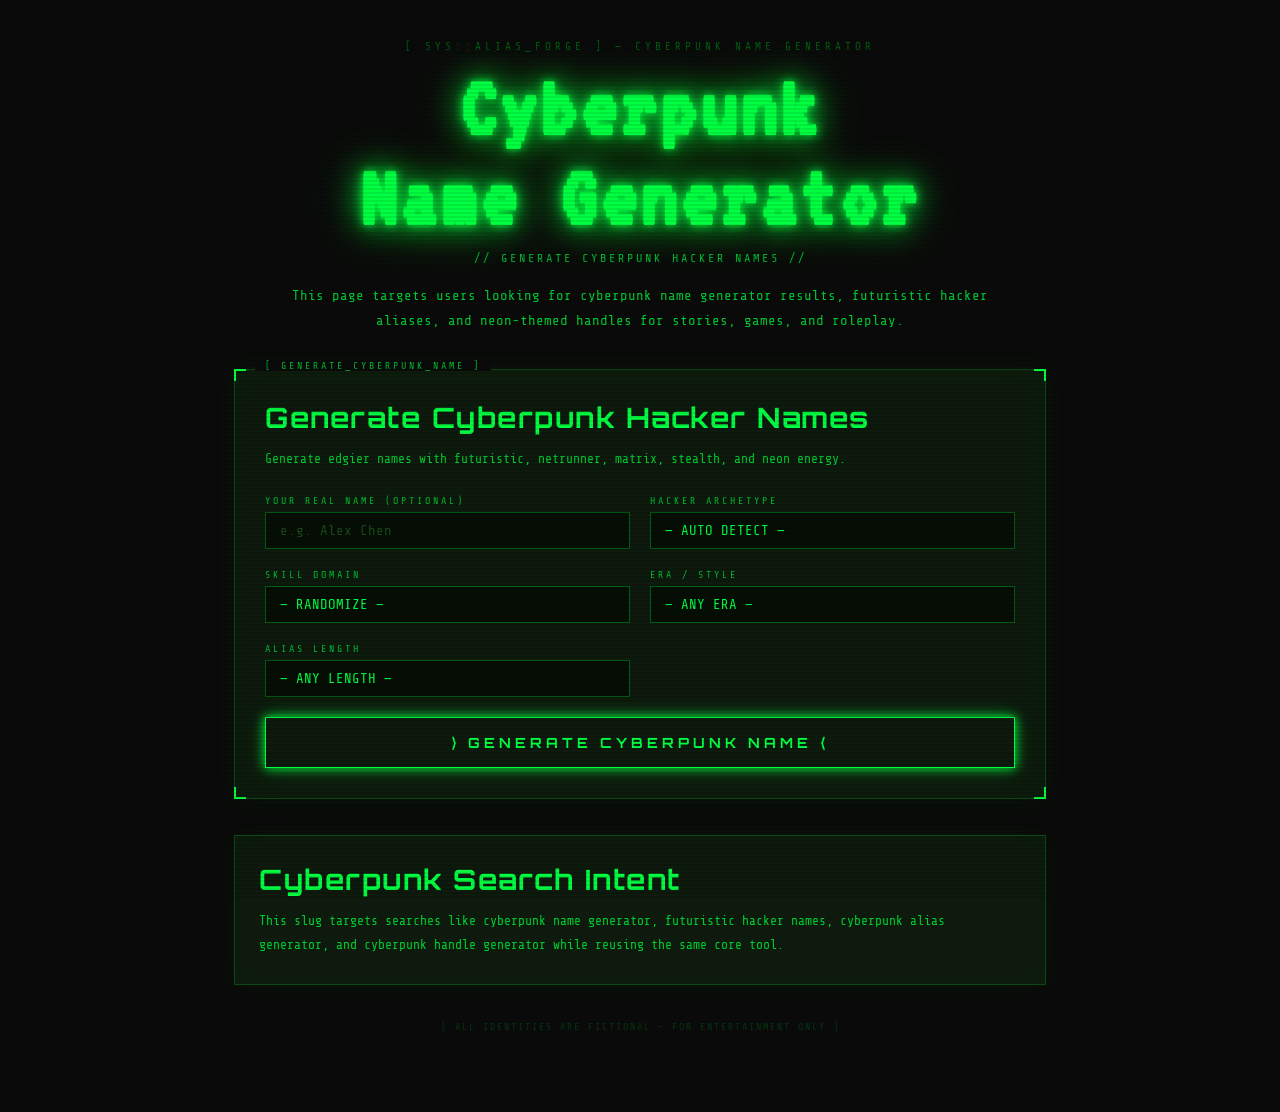
==== cyberpunk-name-generator/index.html @ 2d624c55 "sync: fetch generate hacker names" ====
<!DOCTYPE html>
<html lang="en">
<head>
<meta charset="UTF-8">
<meta name="viewport" content="width=device-width, initial-scale=1.0">
<title>Cyberpunk Name Generator | Generate Cyberpunk Hacker Names</title>
<meta name="description" content="Generate cyberpunk names, hacker handles, and futuristic aliases online. Create edgy cyberpunk hacker names for games, stories, and roleplay.">
<meta name="keywords" content="cyberpunk name generator, cyberpunk hacker names, cyberpunk handle generator, futuristic hacker names, cyberpunk alias generator">
<meta name="robots" content="index, follow, max-image-preview:large, max-snippet:-1, max-video-preview:-1">
<meta property="og:title" content="Cyberpunk Name Generator | Generate Cyberpunk Hacker Names">
<meta property="og:description" content="Create cyberpunk names, futuristic hacker aliases, and neon-themed handles with Alias Forge.">
<meta property="og:type" content="website">
<meta property="og:url" content="https://horkimhab.github.io/generate-hacker-name/cyberpunk-name-generator/">
<meta name="twitter:card" content="summary_large_image">
<meta name="twitter:title" content="Cyberpunk Name Generator | Alias Forge">
<meta name="twitter:description" content="Generate cyberpunk hacker names, futuristic aliases, and edgy handles.">
<link rel="canonical" href="https://horkimhab.github.io/generate-hacker-name/cyberpunk-name-generator/">
<link rel="icon" href="../favicon.svg" type="image/svg+xml">
<link rel="manifest" href="../site.webmanifest">
<link href="https://fonts.googleapis.com/css2?family=Share+Tech+Mono&family=VT323&family=Orbitron:wght@400;700;900&display=swap" rel="stylesheet">
<link rel="stylesheet" href="../generate-hacker-name.css">
</head>
<body>
<canvas id="matrix-canvas"></canvas>
<div class="container">
  <header class="hero">
    <div class="sys-label">[ SYS::ALIAS_FORGE ] — CYBERPUNK NAME GENERATOR</div>
    <h1>Cyberpunk<br>Name Generator</h1>
    <p class="subtitle">// GENERATE CYBERPUNK HACKER NAMES //</p>
    <p class="intro-copy">This page targets users looking for cyberpunk name generator results, futuristic hacker aliases, and neon-themed handles for stories, games, and roleplay.</p>
  </header>
  <main class="panel" data-label="[ GENERATE_CYBERPUNK_NAME ]">
    <div class="panel-corner tl"></div>
    <div class="panel-corner tr"></div>
    <div class="panel-corner bl"></div>
    <div class="panel-corner br"></div>
    <section aria-labelledby="generator-title">
      <h2 class="section-title" id="generator-title">Generate Cyberpunk Hacker Names</h2>
      <p class="section-copy">Generate edgier names with futuristic, netrunner, matrix, stealth, and neon energy.</p>
      <div class="field-group">
        <div class="field"><label for="realname">Your Real Name (optional)</label><input type="text" id="realname" placeholder="e.g. Alex Chen" maxlength="40"></div>
        <div class="field"><label for="archetype">Hacker Archetype</label><select id="archetype"><option value="random">— AUTO DETECT —</option><option value="ghost">Ghost (Invisible Infiltrator)</option><option value="phantom">Phantom (Social Engineer)</option><option value="cipher">Cipher (Cryptographer)</option><option value="viper">Viper (Exploit Hunter)</option><option value="oracle">Oracle (Intelligence Analyst)</option><option value="specter">Specter (Zero-Day Hunter)</option><option value="rogue">Rogue (Black Hat Maverick)</option><option value="nova">Nova (AI Specialist)</option></select></div>
        <div class="field"><label for="domain">Skill Domain</label><select id="domain"><option value="random">— RANDOMIZE —</option><option value="network">Network Penetration</option><option value="malware">Malware Engineering</option><option value="social">Social Engineering</option><option value="crypto">Cryptography</option><option value="osint">OSINT & Recon</option><option value="exploit">Exploit Development</option><option value="ai">AI Manipulation</option><option value="hardware">Hardware Hacking</option></select></div>
        <div class="field"><label for="era">Era / Style</label><select id="era"><option value="random">— ANY ERA —</option><option value="90s">90s BBS / Warez Scene</option><option value="2000s">2000s Hacktivist</option><option value="darkweb">Dark Web Operator</option><option value="cyber">Neo-Cyber (2040s)</option><option value="military">State-Sponsored APT</option><option value="crypto">Crypto / DeFi Underground</option></select></div>
        <div class="field"><label for="namelength">Alias Length</label><select id="namelength"><option value="random">— ANY LENGTH —</option><option value="short">Short (1 word, ~6 chars)</option><option value="medium">Medium (2 parts, ~12 chars)</option><option value="long">Long (3 parts, ~18 chars)</option></select></div>
      </div>
      <button class="btn-generate" id="btn-gen" type="button">⟩ GENERATE CYBERPUNK NAME ⟨</button>
      <div class="progress-bar" id="progress"><div class="progress-fill"></div></div>
    </section>
  </main>
  <section class="result-panel" id="result-panel" aria-live="polite" aria-labelledby="result-title">
    <div class="alias-display" id="alias-display">
      <div class="alias-tag">// GENERATED CYBERPUNK NAME //</div>
      <h2 class="sr-only" id="result-title">Generated Cyberpunk Name Result</h2>
      <div class="alias-name" id="alias-name"></div>
      <div class="alias-sub" id="alias-sub"></div>
    </div>
    <div class="stats-grid" id="stats-grid"></div>
    <div class="bio-panel" id="bio-text"></div>
    <div class="actions">
      <button class="btn-sm" id="btn-regenerate" type="button">↻ REGENERATE</button>
      <button class="btn-sm" id="copy-btn" type="button">⎘ COPY ALIAS</button>
      <button class="btn-sm" id="btn-share" type="button">⇗ SHARE</button>
    </div>
  </section>
  <section class="seo-panel">
    <h2 class="content-heading">Cyberpunk Search Intent</h2>
    <p>This slug targets searches like cyberpunk name generator, futuristic hacker names, cyberpunk alias generator, and cyberpunk handle generator while reusing the same core tool.</p>
  </section>
  <footer>[ ALL IDENTITIES ARE FICTIONAL — FOR ENTERTAINMENT ONLY ]</footer>
</div>
<script src="../generate-hacker-name.protected.js"></script>
</body>
</html>
---- generate-hacker-name.css ----
:root {
  --green: #00ff41;
  --dark-green: #00bb30;
  --dim-green: #005c14;
  --matrix-bg: #0a0a0a;
  --panel-bg: #0d1a0d;
  --border: #00ff4133;
  --glow: 0 0 10px #00ff41, 0 0 20px #00ff4155;
  --glow-strong: 0 0 10px #00ff41, 0 0 30px #00ff41, 0 0 60px #00ff4177;
}

* { margin: 0; padding: 0; box-sizing: border-box; }

body {
  background: var(--matrix-bg);
  color: var(--green);
  font-family: 'Share Tech Mono', monospace;
  min-height: 100vh;
  overflow-x: hidden;
  cursor: crosshair;
}

#matrix-canvas {
  position: fixed;
  top: 0;
  left: 0;
  width: 100%;
  height: 100%;
  opacity: 0.07;
  z-index: 0;
  pointer-events: none;
}

body::after {
  content: '';
  position: fixed;
  top: 0;
  left: 0;
  width: 100%;
  height: 100%;
  background: repeating-linear-gradient(
    0deg,
    transparent,
    transparent 2px,
    rgba(0, 0, 0, 0.08) 2px,
    rgba(0, 0, 0, 0.08) 4px
  );
  pointer-events: none;
  z-index: 999;
}

.container {
  position: relative;
  z-index: 10;
  max-width: 860px;
  margin: 0 auto;
  padding: 40px 24px 80px;
  display: flex;
  flex-direction: column;
  align-items: center;
  gap: 36px;
}

header {
  text-align: center;
  width: 100%;
}

.sys-label {
  font-family: 'Share Tech Mono', monospace;
  font-size: 11px;
  color: var(--dim-green);
  letter-spacing: 4px;
  text-transform: uppercase;
  margin-bottom: 10px;
  animation: blink-slow 3s infinite;
}

h1 {
  font-family: 'VT323', monospace;
  font-size: clamp(48px, 9vw, 90px);
  color: var(--green);
  text-shadow: var(--glow-strong);
  letter-spacing: 4px;
  line-height: 1;
  animation: flicker 8s infinite;
}

.subtitle {
  font-size: 12px;
  color: var(--dark-green);
  letter-spacing: 3px;
  margin-top: 8px;
}

.intro-copy {
  max-width: 720px;
  margin: 18px auto 0;
  font-size: 14px;
  line-height: 1.8;
  color: #00cc30;
}

.section-title,
.content-heading {
  font-family: 'Orbitron', sans-serif;
  font-size: clamp(20px, 3vw, 28px);
  letter-spacing: 1.5px;
  color: var(--green);
  margin-bottom: 12px;
}

.section-copy {
  font-size: 13px;
  line-height: 1.8;
  color: #00cc30;
  margin-bottom: 24px;
}

.panel {
  background: var(--panel-bg);
  border: 1px solid var(--border);
  padding: 30px;
  width: 100%;
  position: relative;
  box-shadow: 0 0 30px #00ff4110, inset 0 0 30px #00ff4105;
}

.panel::before {
  content: attr(data-label);
  position: absolute;
  top: -10px;
  left: 20px;
  background: var(--matrix-bg);
  padding: 0 10px;
  font-size: 10px;
  color: var(--dark-green);
  letter-spacing: 3px;
}

.panel-corner {
  position: absolute;
  width: 12px;
  height: 12px;
  border-color: var(--green);
  border-style: solid;
}

.panel-corner.tl { top: -1px; left: -1px; border-width: 2px 0 0 2px; }
.panel-corner.tr { top: -1px; right: -1px; border-width: 2px 2px 0 0; }
.panel-corner.bl { bottom: -1px; left: -1px; border-width: 0 0 2px 2px; }
.panel-corner.br { bottom: -1px; right: -1px; border-width: 0 2px 2px 0; }

.field-group {
  display: grid;
  grid-template-columns: 1fr 1fr;
  gap: 20px;
  margin-bottom: 20px;
}

@media (max-width: 560px) {
  .field-group { grid-template-columns: 1fr; }
}

.field {
  display: flex;
  flex-direction: column;
  gap: 6px;
}

label {
  font-size: 10px;
  letter-spacing: 3px;
  color: var(--dark-green);
  text-transform: uppercase;
}

input,
select {
  background: #050e05;
  border: 1px solid var(--dim-green);
  color: var(--green);
  font-family: 'Share Tech Mono', monospace;
  font-size: 14px;
  padding: 10px 14px;
  outline: none;
  transition: border 0.2s, box-shadow 0.2s;
  appearance: none;
  -webkit-appearance: none;
}

input::placeholder { color: #1a4a1a; }

input:focus,
select:focus {
  border-color: var(--green);
  box-shadow: var(--glow);
}

select option { background: #050e05; }

.btn-generate {
  width: 100%;
  padding: 16px;
  background: transparent;
  border: 1px solid var(--green);
  color: var(--green);
  font-family: 'Orbitron', sans-serif;
  font-size: 14px;
  font-weight: 700;
  letter-spacing: 4px;
  text-transform: uppercase;
  cursor: crosshair;
  transition: all 0.2s;
  position: relative;
  overflow: hidden;
  box-shadow: var(--glow);
}

.btn-generate::before {
  content: '';
  position: absolute;
  top: 0;
  left: -100%;
  width: 100%;
  height: 100%;
  background: linear-gradient(90deg, transparent, #00ff4122, transparent);
  transition: left 0.4s;
}

.btn-generate:hover::before { left: 100%; }

.btn-generate:hover {
  background: #00ff4111;
  box-shadow: var(--glow-strong);
  text-shadow: var(--glow);
}

.btn-generate:active { transform: scale(0.98); }

.result-panel {
  width: 100%;
  display: none;
  animation: reveal 0.4s ease;
}

.result-panel.show { display: block; }

@keyframes reveal {
  from { opacity: 0; transform: translateY(10px); }
  to { opacity: 1; transform: translateY(0); }
}

.alias-display {
  text-align: center;
  padding: 36px 24px;
  background: var(--panel-bg);
  border: 1px solid var(--green);
  box-shadow: var(--glow-strong), inset 0 0 40px #00ff4108;
  position: relative;
  margin-bottom: 20px;
}

.alias-tag {
  font-size: 10px;
  letter-spacing: 4px;
  color: var(--dim-green);
  margin-bottom: 12px;
}

.alias-name {
  font-family: 'VT323', monospace;
  font-size: clamp(42px, 8vw, 72px);
  color: var(--green);
  text-shadow: var(--glow-strong);
  letter-spacing: 6px;
  animation: flicker 6s infinite;
  word-break: break-all;
}

.alias-sub {
  margin-top: 10px;
  font-size: 11px;
  color: var(--dark-green);
  letter-spacing: 2px;
}

.stats-grid {
  display: grid;
  grid-template-columns: repeat(3, 1fr);
  gap: 12px;
  margin-bottom: 20px;
}

@media (max-width: 480px) {
  .stats-grid { grid-template-columns: 1fr 1fr; }
}

.stat-box {
  background: var(--panel-bg);
  border: 1px solid var(--border);
  padding: 14px 10px;
  text-align: center;
  position: relative;
}

.stat-label {
  font-size: 9px;
  letter-spacing: 2px;
  color: var(--dim-green);
  margin-bottom: 6px;
}

.stat-value {
  font-family: 'Orbitron', sans-serif;
  font-size: 13px;
  color: var(--green);
  font-weight: 700;
}

.bio-panel {
  background: var(--panel-bg);
  border: 1px solid var(--border);
  padding: 20px;
  font-size: 13px;
  line-height: 1.8;
  color: #00cc30;
  position: relative;
  margin-bottom: 20px;
}

.bio-panel::before {
  content: '> OPERATIVE_PROFILE.txt';
  display: block;
  font-size: 10px;
  color: var(--dim-green);
  margin-bottom: 14px;
  letter-spacing: 2px;
}

.actions {
  display: flex;
  gap: 12px;
}

@media (max-width: 560px) {
  .actions {
    flex-direction: column;
  }
}

.btn-sm {
  flex: 1;
  padding: 12px;
  background: transparent;
  border: 1px solid var(--dim-green);
  color: var(--dark-green);
  font-family: 'Share Tech Mono', monospace;
  font-size: 11px;
  letter-spacing: 3px;
  text-transform: uppercase;
  cursor: crosshair;
  transition: all 0.2s;
}

.btn-sm:hover {
  border-color: var(--green);
  color: var(--green);
  box-shadow: var(--glow);
}

@keyframes flicker {
  0%, 95%, 100% { opacity: 1; }
  96% { opacity: 0.8; }
  97% { opacity: 1; }
  98% { opacity: 0.6; }
  99% { opacity: 1; }
}

@keyframes blink-slow {
  0%, 49%, 100% { opacity: 1; }
  50%, 99% { opacity: 0.3; }
}

.cursor {
  display: inline-block;
  width: 10px;
  height: 18px;
  background: var(--green);
  animation: blink-cursor 0.8s infinite;
  vertical-align: middle;
  margin-left: 4px;
}

@keyframes blink-cursor {
  0%, 50% { opacity: 1; }
  51%, 100% { opacity: 0; }
}

.progress-bar {
  width: 100%;
  height: 2px;
  background: var(--dim-green);
  margin-top: 14px;
  display: none;
  overflow: hidden;
}

.progress-bar.active { display: block; }

.progress-fill {
  height: 100%;
  background: var(--green);
  box-shadow: var(--glow);
  width: 0%;
  animation: progress-anim 1.2s ease forwards;
}

@keyframes progress-anim {
  from { width: 0%; }
  to { width: 100%; }
}

footer {
  text-align: center;
  font-size: 10px;
  color: var(--dim-green);
  letter-spacing: 2px;
  opacity: 0.5;
}

.seo-panel {
  width: 100%;
  background: var(--panel-bg);
  border: 1px solid var(--border);
  padding: 26px 24px;
  box-shadow: 0 0 24px #00ff410d, inset 0 0 20px #00ff4104;
}

.seo-panel p {
  font-size: 13px;
  line-height: 1.9;
  color: #00cc30;
}

.seo-panel p + p {
  margin-top: 14px;
}

.seo-list {
  padding-left: 18px;
  color: #00cc30;
  display: grid;
  gap: 10px;
}

.seo-list li {
  line-height: 1.7;
}

.faq-panel {
  display: grid;
  gap: 18px;
}

.faq-item {
  border: 1px solid var(--border);
  padding: 16px;
  background: rgba(0, 255, 65, 0.02);
}

.faq-item h3 {
  font-size: 14px;
  color: var(--green);
  margin-bottom: 8px;
  letter-spacing: 1px;
}

.faq-item p {
  margin: 0;
}

.sr-only {
  position: absolute;
  width: 1px;
  height: 1px;
  padding: 0;
  margin: -1px;
  overflow: hidden;
  clip: rect(0, 0, 0, 0);
  white-space: nowrap;
  border: 0;
}
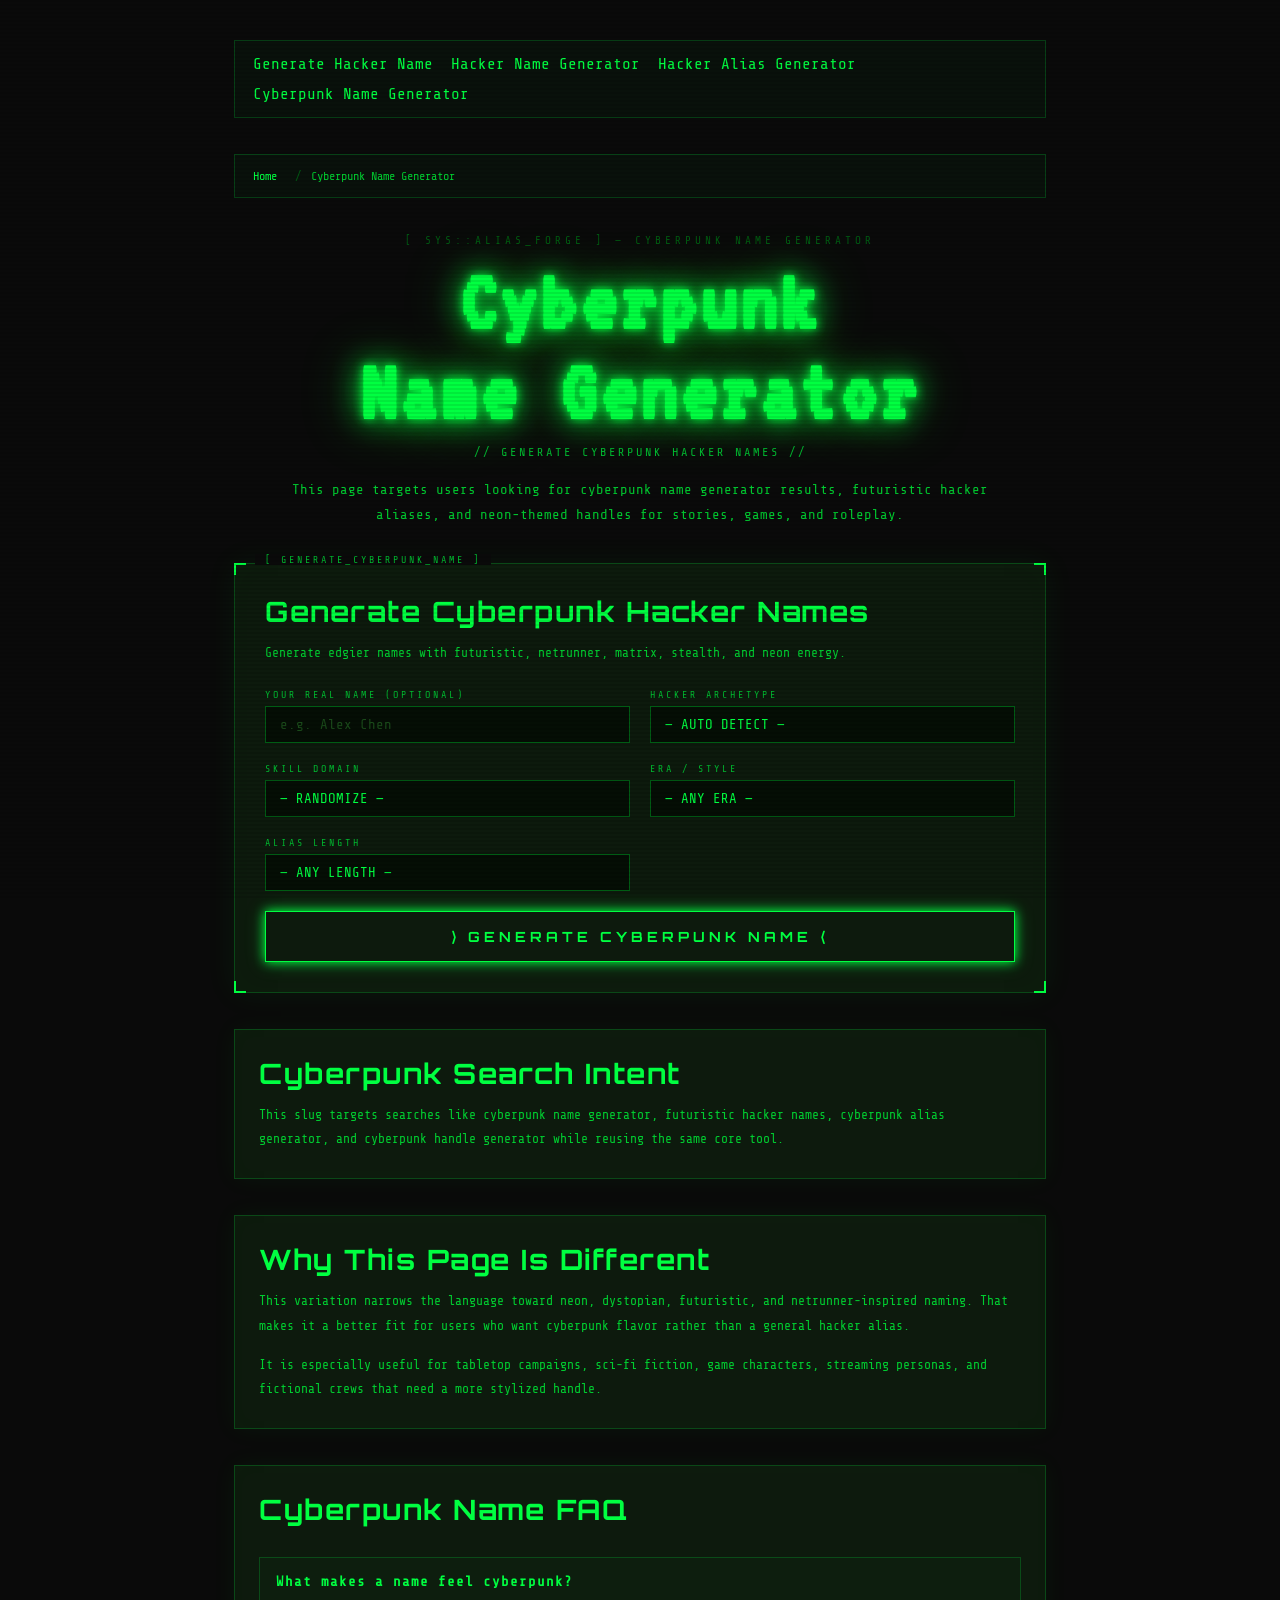
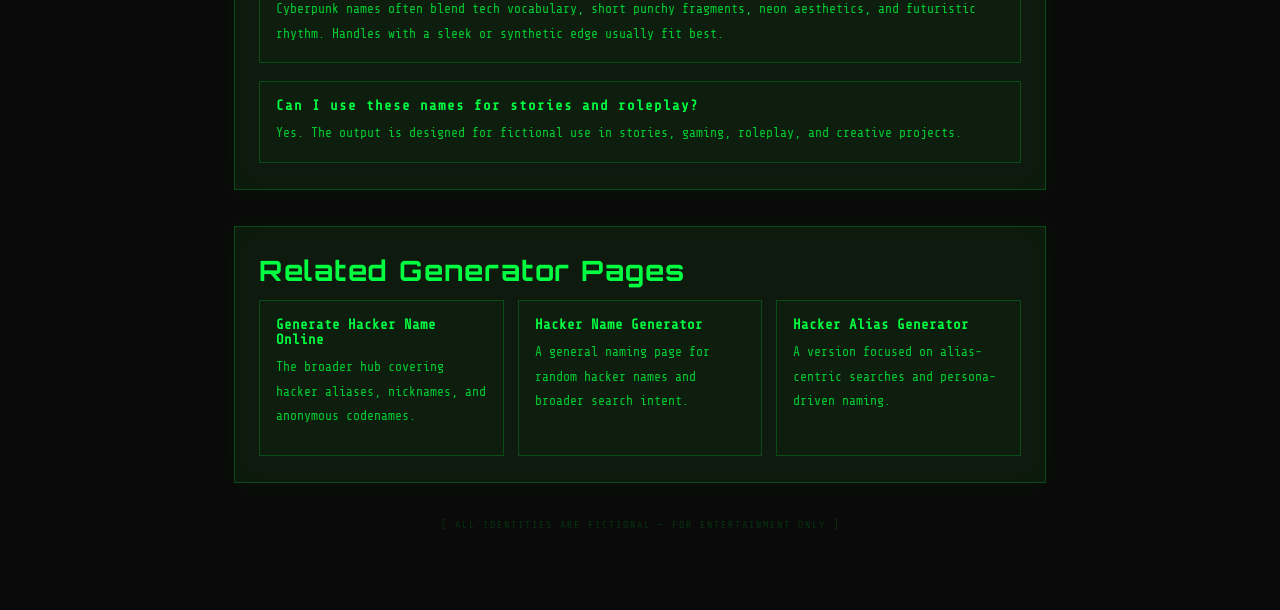
==== commit 40d88b56: "chore: improve seo" ====
--- a/cyberpunk-name-generator/index.html
+++ b/cyberpunk-name-generator/index.html
@@ -7,29 +7,80 @@
 <meta name="description" content="Generate cyberpunk names, hacker handles, and futuristic aliases online. Create edgy cyberpunk hacker names for games, stories, and roleplay.">
 <meta name="keywords" content="cyberpunk name generator, cyberpunk hacker names, cyberpunk handle generator, futuristic hacker names, cyberpunk alias generator">
 <meta name="robots" content="index, follow, max-image-preview:large, max-snippet:-1, max-video-preview:-1">
+<meta name="referrer" content="strict-origin-when-cross-origin">
 <meta property="og:title" content="Cyberpunk Name Generator | Generate Cyberpunk Hacker Names">
-<meta property="og:description" content="Create cyberpunk names, futuristic hacker aliases, and neon-themed handles with Alias Forge.">
+<meta property="og:description" content="Create cyberpunk names, futuristic hacker aliases, and neon-themed handles with Generate hacker name.">
 <meta property="og:type" content="website">
 <meta property="og:url" content="https://horkimhab.github.io/generate-hacker-name/cyberpunk-name-generator/">
+<meta property="og:site_name" content="Generate hacker name">
+<meta property="og:image" content="https://horkimhab.github.io/generate-hacker-name/favicon.svg">
 <meta name="twitter:card" content="summary_large_image">
-<meta name="twitter:title" content="Cyberpunk Name Generator | Alias Forge">
+<meta name="twitter:title" content="Cyberpunk Name Generator | Generate hacker name">
 <meta name="twitter:description" content="Generate cyberpunk hacker names, futuristic aliases, and edgy handles.">
+<meta name="twitter:image" content="https://horkimhab.github.io/generate-hacker-name/favicon.svg">
 <link rel="canonical" href="https://horkimhab.github.io/generate-hacker-name/cyberpunk-name-generator/">
+<link rel="alternate" hreflang="en" href="https://horkimhab.github.io/generate-hacker-name/cyberpunk-name-generator/">
 <link rel="icon" href="../favicon.svg" type="image/svg+xml">
 <link rel="manifest" href="../site.webmanifest">
 <link href="https://fonts.googleapis.com/css2?family=Share+Tech+Mono&family=VT323&family=Orbitron:wght@400;700;900&display=swap" rel="stylesheet">
 <link rel="stylesheet" href="../generate-hacker-name.css">
+<script type="application/ld+json">
+{
+  "@context": "https://schema.org",
+  "@graph": [
+    {
+      "@type": "WebPage",
+      "url": "https://horkimhab.github.io/generate-hacker-name/cyberpunk-name-generator/",
+      "name": "Cyberpunk Name Generator",
+      "description": "Generate cyberpunk names, futuristic hacker aliases, and neon-themed handles.",
+      "inLanguage": "en"
+    },
+    {
+      "@type": "BreadcrumbList",
+      "itemListElement": [
+        {
+          "@type": "ListItem",
+          "position": 1,
+          "name": "Home",
+          "item": "https://horkimhab.github.io/generate-hacker-name/"
+        },
+        {
+          "@type": "ListItem",
+          "position": 2,
+          "name": "Cyberpunk Name Generator",
+          "item": "https://horkimhab.github.io/generate-hacker-name/cyberpunk-name-generator/"
+        }
+      ]
+    }
+  ]
+}
+</script>
 </head>
 <body>
+<a class="skip-link" href="#main-content">Skip to content</a>
 <canvas id="matrix-canvas"></canvas>
 <div class="container">
+  <nav class="top-nav" aria-label="Primary">
+    <ul>
+      <li><a href="../">Generate Hacker Name</a></li>
+      <li><a href="../hacker-name-generator/">Hacker Name Generator</a></li>
+      <li><a href="../hacker-alias-generator/">Hacker Alias Generator</a></li>
+      <li><a href="./">Cyberpunk Name Generator</a></li>
+    </ul>
+  </nav>
+  <nav class="breadcrumb-nav" aria-label="Breadcrumb">
+    <ol>
+      <li><a href="../">Home</a></li>
+      <li><span aria-current="page">Cyberpunk Name Generator</span></li>
+    </ol>
+  </nav>
   <header class="hero">
     <div class="sys-label">[ SYS::ALIAS_FORGE ] — CYBERPUNK NAME GENERATOR</div>
     <h1>Cyberpunk<br>Name Generator</h1>
     <p class="subtitle">// GENERATE CYBERPUNK HACKER NAMES //</p>
     <p class="intro-copy">This page targets users looking for cyberpunk name generator results, futuristic hacker aliases, and neon-themed handles for stories, games, and roleplay.</p>
   </header>
-  <main class="panel" data-label="[ GENERATE_CYBERPUNK_NAME ]">
+  <main class="panel" data-label="[ GENERATE_CYBERPUNK_NAME ]" id="main-content">
     <div class="panel-corner tl"></div>
     <div class="panel-corner tr"></div>
     <div class="panel-corner bl"></div>
@@ -37,6 +88,7 @@
     <section aria-labelledby="generator-title">
       <h2 class="section-title" id="generator-title">Generate Cyberpunk Hacker Names</h2>
       <p class="section-copy">Generate edgier names with futuristic, netrunner, matrix, stealth, and neon energy.</p>
+      <noscript><p class="mini-note">JavaScript is required for the live generator output.</p></noscript>
       <div class="field-group">
         <div class="field"><label for="realname">Your Real Name (optional)</label><input type="text" id="realname" placeholder="e.g. Alex Chen" maxlength="40"></div>
         <div class="field"><label for="archetype">Hacker Archetype</label><select id="archetype"><option value="random">— AUTO DETECT —</option><option value="ghost">Ghost (Invisible Infiltrator)</option><option value="phantom">Phantom (Social Engineer)</option><option value="cipher">Cipher (Cryptographer)</option><option value="viper">Viper (Exploit Hunter)</option><option value="oracle">Oracle (Intelligence Analyst)</option><option value="specter">Specter (Zero-Day Hunter)</option><option value="rogue">Rogue (Black Hat Maverick)</option><option value="nova">Nova (AI Specialist)</option></select></div>
@@ -67,6 +119,39 @@
     <h2 class="content-heading">Cyberpunk Search Intent</h2>
     <p>This slug targets searches like cyberpunk name generator, futuristic hacker names, cyberpunk alias generator, and cyberpunk handle generator while reusing the same core tool.</p>
   </section>
+  <section class="seo-panel">
+    <h2 class="content-heading">Why This Page Is Different</h2>
+    <p>This variation narrows the language toward neon, dystopian, futuristic, and netrunner-inspired naming. That makes it a better fit for users who want cyberpunk flavor rather than a general hacker alias.</p>
+    <p>It is especially useful for tabletop campaigns, sci-fi fiction, game characters, streaming personas, and fictional crews that need a more stylized handle.</p>
+  </section>
+  <section class="seo-panel faq-panel" aria-labelledby="faq-title">
+    <h2 class="content-heading" id="faq-title">Cyberpunk Name FAQ</h2>
+    <div class="faq-item">
+      <h3>What makes a name feel cyberpunk?</h3>
+      <p>Cyberpunk names often blend tech vocabulary, short punchy fragments, neon aesthetics, and futuristic rhythm. Handles with a sleek or synthetic edge usually fit best.</p>
+    </div>
+    <div class="faq-item">
+      <h3>Can I use these names for stories and roleplay?</h3>
+      <p>Yes. The output is designed for fictional use in stories, gaming, roleplay, and creative projects.</p>
+    </div>
+  </section>
+  <section class="seo-panel" aria-labelledby="related-title">
+    <h2 class="content-heading" id="related-title">Related Generator Pages</h2>
+    <div class="related-grid">
+      <article class="related-card">
+        <h3><a href="../">Generate Hacker Name Online</a></h3>
+        <p>The broader hub covering hacker aliases, nicknames, and anonymous codenames.</p>
+      </article>
+      <article class="related-card">
+        <h3><a href="../hacker-name-generator/">Hacker Name Generator</a></h3>
+        <p>A general naming page for random hacker names and broader search intent.</p>
+      </article>
+      <article class="related-card">
+        <h3><a href="../hacker-alias-generator/">Hacker Alias Generator</a></h3>
+        <p>A version focused on alias-centric searches and persona-driven naming.</p>
+      </article>
+    </div>
+  </section>
   <footer>[ ALL IDENTITIES ARE FICTIONAL — FOR ENTERTAINMENT ONLY ]</footer>
 </div>
 <script src="../generate-hacker-name.protected.js"></script>
--- a/generate-hacker-name.css
+++ b/generate-hacker-name.css
@@ -61,9 +61,72 @@
   gap: 36px;
 }
 
+.skip-link {
+  position: absolute;
+  left: 16px;
+  top: -48px;
+  background: #031003;
+  color: var(--green);
+  border: 1px solid var(--green);
+  padding: 10px 14px;
+  text-decoration: none;
+  z-index: 1001;
+}
+
+.skip-link:focus {
+  top: 16px;
+}
+
 header {
   text-align: center;
   width: 100%;
+}
+
+.top-nav,
+.breadcrumb-nav {
+  width: 100%;
+  background: rgba(0, 255, 65, 0.03);
+  border: 1px solid var(--border);
+  padding: 14px 18px;
+}
+
+.top-nav ul,
+.breadcrumb-nav ol {
+  list-style: none;
+  display: flex;
+  flex-wrap: wrap;
+  gap: 12px 18px;
+  margin: 0;
+  padding: 0;
+}
+
+.top-nav a,
+.breadcrumb-nav a,
+.seo-panel a {
+  color: var(--green);
+  text-decoration: none;
+}
+
+.top-nav a:hover,
+.breadcrumb-nav a:hover,
+.seo-panel a:hover {
+  text-shadow: var(--glow);
+}
+
+.breadcrumb-nav {
+  font-size: 12px;
+  color: #00cc30;
+}
+
+.breadcrumb-nav li {
+  display: inline-flex;
+  align-items: center;
+  gap: 10px;
+}
+
+.breadcrumb-nav li + li::before {
+  content: "/";
+  color: var(--dim-green);
 }
 
 .sys-label {
@@ -458,6 +521,33 @@
   line-height: 1.7;
 }
 
+.related-grid {
+  display: grid;
+  grid-template-columns: repeat(auto-fit, minmax(220px, 1fr));
+  gap: 14px;
+}
+
+.related-card {
+  border: 1px solid var(--border);
+  padding: 16px;
+  background: rgba(0, 255, 65, 0.02);
+}
+
+.related-card h3 {
+  font-size: 14px;
+  color: var(--green);
+  margin-bottom: 8px;
+}
+
+.related-card p {
+  margin: 0 0 10px;
+}
+
+.mini-note {
+  font-size: 12px;
+  color: var(--dark-green);
+}
+
 .faq-panel {
   display: grid;
   gap: 18px;
